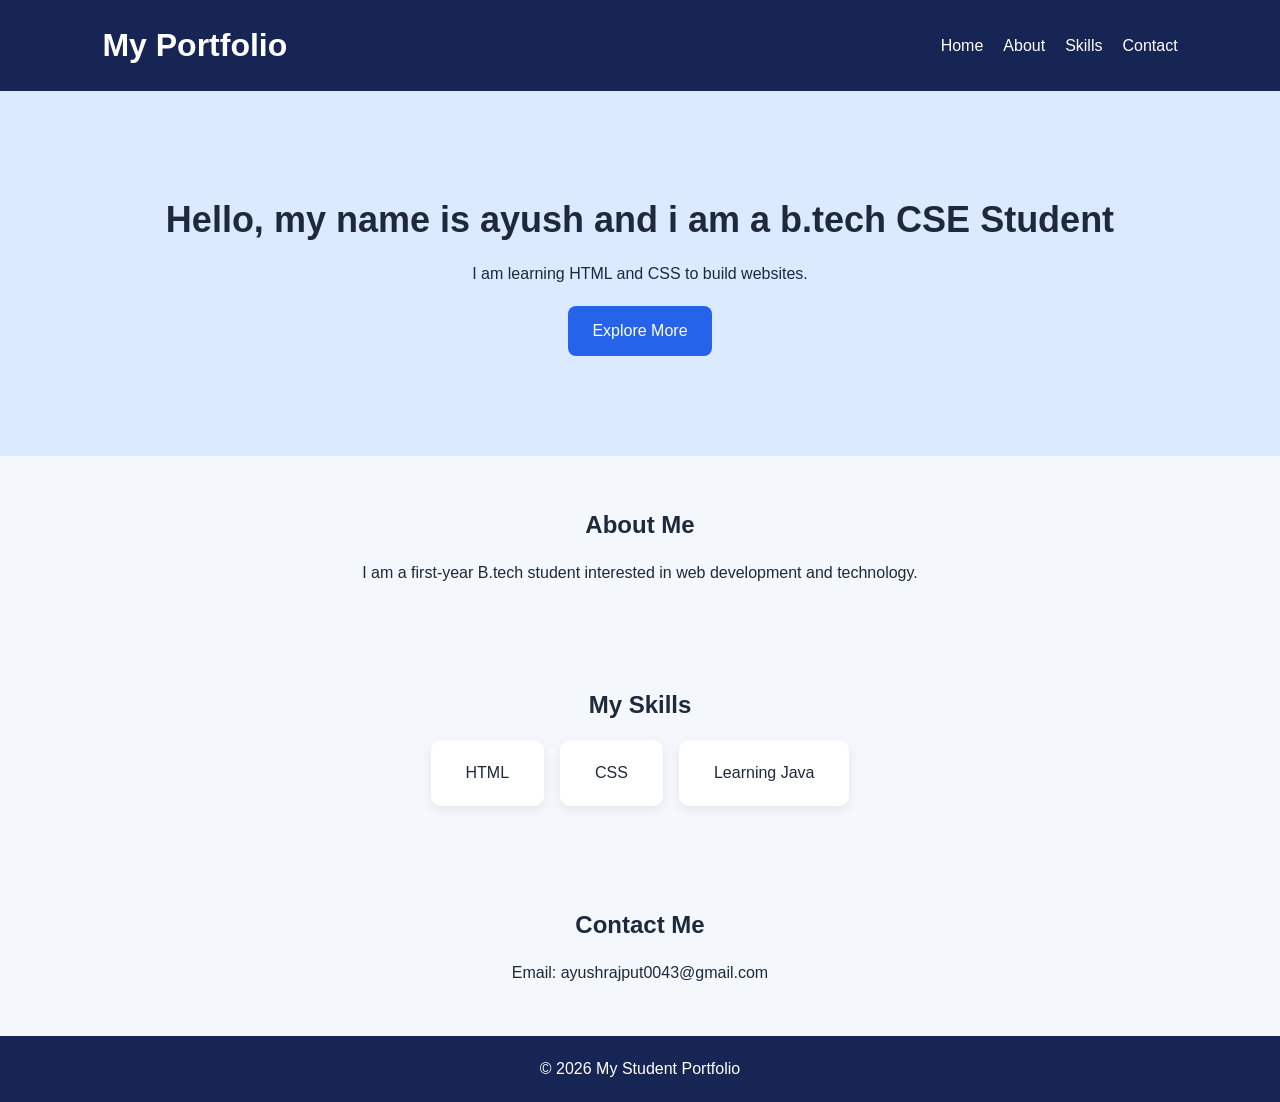
==== weak3/index.html @ 7fec5ba7 "First commit - assignment files" ====
<!DOCTYPE html>
<html lang="en">
<head>
    <meta charset="UTF-8">
    <meta name="viewport" content="width=device-width, initial-scale=1.0">
    <title>My Student Portfolio</title>
    <link rel="stylesheet" href="style.css">
</head>
<body>

    <header>
        <h1>My Portfolio</h1>

        <nav>
            <a href="#home">Home</a>
            <a href="#about">About</a>
            <a href="#skills">Skills</a>
            <a href="#contact">Contact</a>
        </nav>
    </header>

    <section id="home" class="hero">
        <h2>Hello, my name is ayush and i am a b.tech CSE Student</h2>
        <p>I am learning HTML and CSS to build websites.</p>
        <a href="#about" class="btn">Explore More</a>
    </section>

    <section id="about">
        <h2>About Me</h2>
        <p>I am a first-year B.tech student interested in
        web development and technology.</p>
    </section>

    <section id="skills">
        <h2>My Skills</h2>

        <div class="skill-list">
            <div class="skill">HTML</div>
            <div class="skill">CSS</div>
            <div class="skill">Learning Java</div>
        </div>
    </section>

    <section id="contact">
        <h2>Contact Me</h2>
        <p>Email: ayushrajput0043@gmail.com</p>
    </section>

    <footer>
        <p>© 2026 My Student Portfolio</p>
    </footer>

</body>
</html>
---- weak3/style.css ----
* {
    margin: 0;
    padding: 0;
    box-sizing: border-box;
}

html {
    scroll-behavior: smooth;
}

body {
    font-family: Arial, sans-serif;
    background: #f4f7fb;
    color: #1e293b;
    line-height: 1.6;
}

header {
    background: #172554;
    color: white;
    padding: 20px 8%;
    display: flex;
    justify-content: space-between;
    align-items: center;
    flex-wrap: wrap;
    gap: 15px;
}

nav {
    display: flex;
    flex-wrap: wrap;
    gap: 20px;
}

nav a {
    color: white;
    text-decoration: none;
}

nav a:hover {
    color: #93c5fd;
}

.hero {
    text-align: center;
    padding: 100px 20px;
    background: #dbeafe;
}

.hero h2 {
    font-size: 36px;
    margin-bottom: 12px;
}

.btn {
    display: inline-block;
    margin-top: 20px;
    padding: 12px 24px;
    background: #2563eb;
    color: white;
    text-decoration: none;
    border-radius: 8px;
}

section:not(.hero) {
    padding: 50px 8%;
    text-align: center;
}

section h2 {
    margin-bottom: 16px;
}

.skill-list {
    display: flex;
    justify-content: center;
    flex-wrap: wrap;
    gap: 16px;
}

.skill {
    background: white;
    padding: 20px 35px;
    border-radius: 10px;
    box-shadow: 0 4px 12px #00000012;
}

footer {
    text-align: center;
    padding: 20px;
    background: #172554;
    color: white;
}

@media (max-width: 600px) {
    header {
        flex-direction: column;
    }

    .hero h2 {
        font-size: 28px;
    }
}
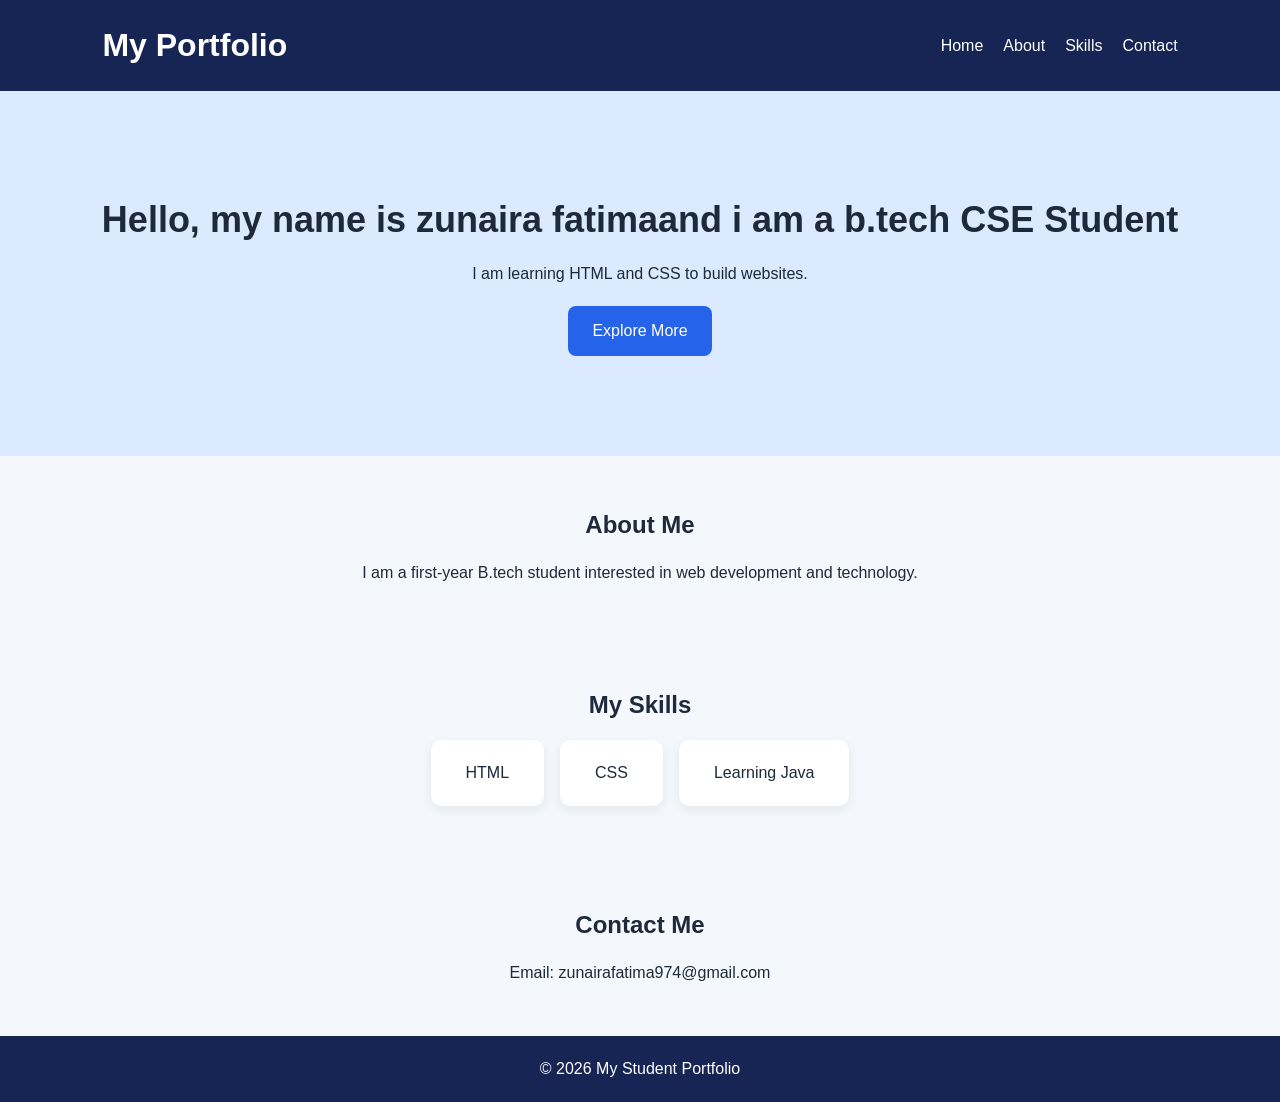
==== commit 53786c18: "Assignment upload" ====
--- a/weak3/index.html
+++ b/weak3/index.html
@@ -21,7 +21,7 @@
     </header>
 
     <section id="home" class="hero">
-        <h2>Hello, my name is ayush and i am a b.tech CSE Student</h2>
+        <h2>Hello, my name is zunaira fatimaand i am a b.tech CSE Student</h2>
         <p>I am learning HTML and CSS to build websites.</p>
         <a href="#about" class="btn">Explore More</a>
     </section>
@@ -44,7 +44,7 @@
 
     <section id="contact">
         <h2>Contact Me</h2>
-        <p>Email: ayushrajput0043@gmail.com</p>
+        <p>Email: zunairafatima974@gmail.com</p>
     </section>
 
     <footer>
